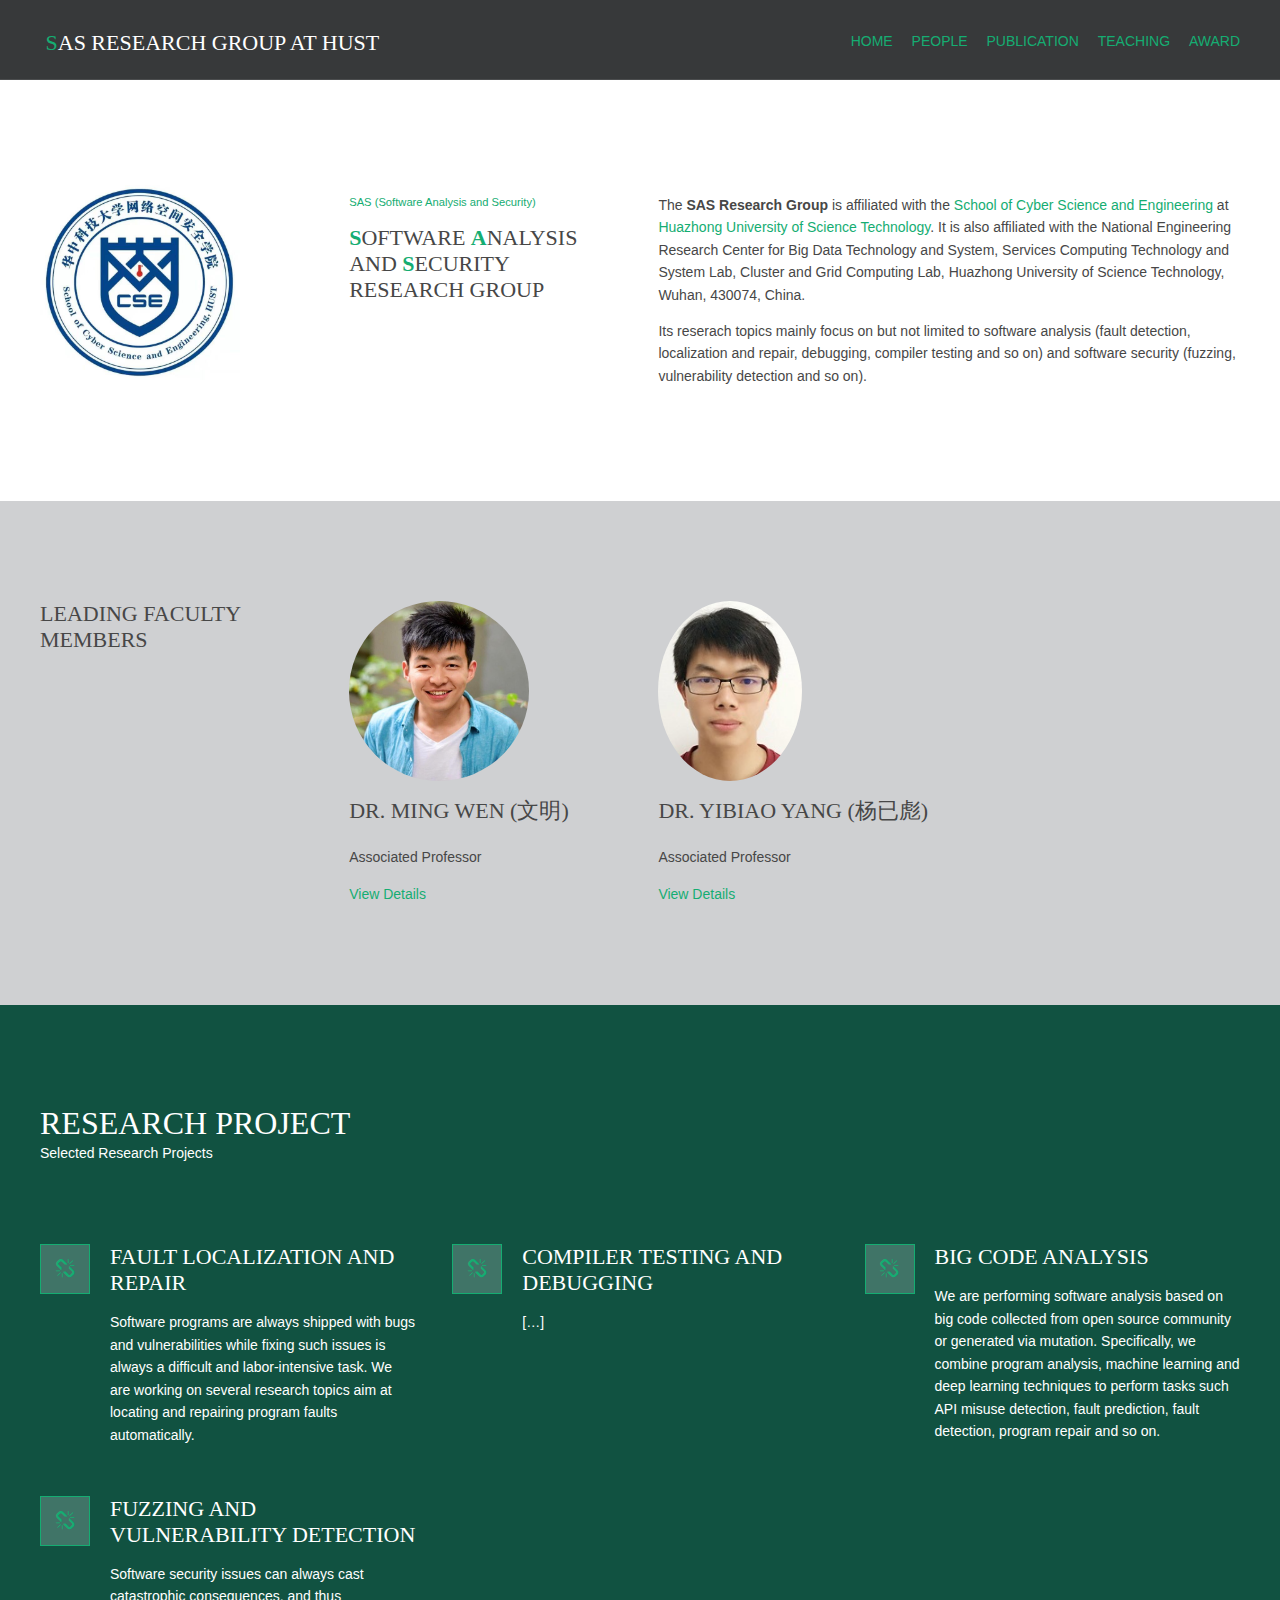
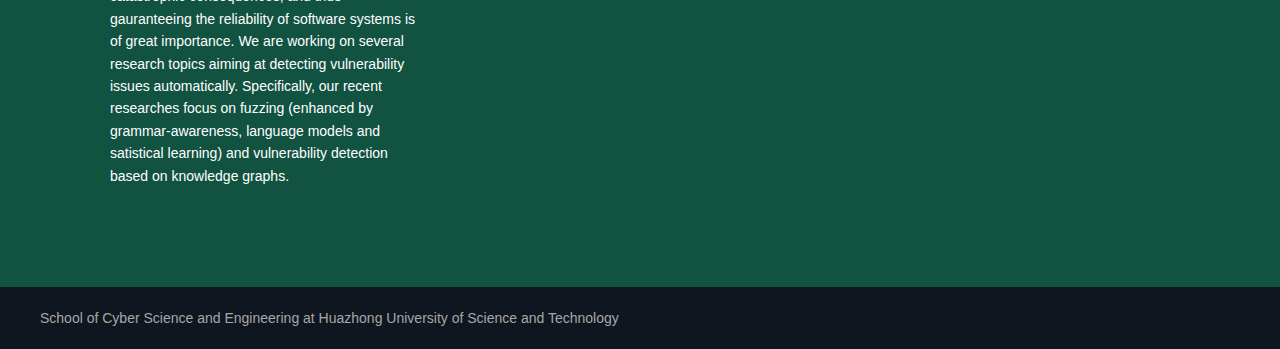
==== index.html @ 1aad18d4 "add research topics" ====
<!DOCTYPE html>
<!--
Template Name: Gogopo
Author: <a href="https://www.os-templates.com/">OS Templates</a>
Author URI: https://www.os-templates.com/
Licence: Free to use under our free template licence terms
Licence URI: https://www.os-templates.com/template-terms
-->
<html lang="">
<!-- To declare your language - read more here: https://www.w3.org/International/questions/qa-html-language-declarations -->
<head>
<title>SAS-HUST</title>
<meta charset="utf-8">
<meta name="viewport" content="width=device-width, initial-scale=1.0, maximum-scale=1.0, user-scalable=no">
<link href="layout/styles/layout.css" rel="stylesheet" type="text/css" media="all">
</head>
<body id="top">
<!-- ################################################################################################ -->
<!-- ################################################################################################ -->
<!-- ################################################################################################ -->
<!-- Top Background Image Wrapper -->
<div class="bgded" style="background:#444444;"> 
  <!-- ################################################################################################ -->
  <div class="wrapper row1">
    <header id="header" class="hoc clear"> 
      <!-- ################################################################################################ -->
      <div id="logo" class="fl_left">
        <h1>&nbsp;SAS Research Group at HUST</h1>
      </div>
      <nav id="mainav" class="fl_right">
        <ul class="clear">
          <li class="active"><a href="index.html">Home</a></li>
          <li class="active"><a href="pages/people.html">People</a></li>
          <li class="active"><a href="pages/publication.html">Publication</a></li>
          <li class="active"><a href="pages/teaching.html">Teaching</a></li>
          <li class="active"><a href="pages/award.html">Award</a></li>
        </ul>
      </nav>
      <!-- ################################################################################################ -->
    </header>
  </div>
  <!-- ################################################################################################ -->
  <!-- ################################################################################################ -->
  <!-- ################################################################################################ -->  
  <!-- ################################################################################################ -->
</div>
<!-- End Top Background Image Wrapper -->
<!-- ################################################################################################ -->
<!-- ################################################################################################ -->
<!-- ################################################################################################ -->
<div class="wrapper row3">
  <main class="hoc container clear"> 
    <!-- main body -->
    <!-- ################################################################################################ -->
    <article class="group">
      <div class="one_quarter first">
        <figure>
          <a href="http://cse.hust.edu.cn"> <img style="height:200px" src="./images/other/hust_cse.jpg"></a>
        </figure>
      </div>
      <div class="one_quarter second">
        <p class="font-xs" style="color: #15AD72;">SAS (Software Analysis and Security)</p>
        <h6 class="heading"><strong style="color: #15AD72;">S</strong>oftware <strong style="color: #15AD72;">A</strong>nalysis and <strong style="color: #15AD72;">S</strong>ecurity Research Group</h6>

      </div>
      
      <div class="two_quarter">
        <p>The <strong>SAS Research Group</strong> is affiliated with the <span style="color:#15AD72">School of Cyber Science and Engineering</span> at <span style="color: #15AD72;">Huazhong University of Science Technology</span>. It is also affiliated with the National Engineering Research Center for Big Data Technology and System, Services Computing Technology and System Lab, Cluster and Grid Computing Lab, Huazhong University of Science Technology, Wuhan, 430074, China. </p>

        <p> Its reserach topics mainly focus on but not limited to software analysis (fault detection, localization and repair, debugging, compiler testing and so on) and software security (fuzzing, vulnerability detection and so on).</p>
      </div>
    </article>
    <!-- ################################################################################################ -->
    <!-- / main body -->
    <div class="clear"></div>
  </main>
</div>

<div class="wrapper bgded overlay light">
  <section class="hoc container clear"> 
    <!-- ################################################################################################ -->
    <ul class="nospace group">
      <li class="one_quarter first">
        <h3 class="heading">Leading Faculty Members</h3>
      </li>
      
      <li class="one_quarter">
        <figure><a href="#"><img class="circle" style="height: 180px; margin-bottom: 15px;" src="images/people/ming.jpg" alt=""></a>
          <figcaption>
            <h6 class="heading" font-x1> Dr. Ming Wen (文明)</h6>
            <p >Associated Professor</p>
            <footer><a href="https://justinwm.github.io" target="blank">View Details</a></footer>
          </figcaption>
        </figure>
      </li>

      <li class="one_quarter">
        <figure><a href="#"><img class="circle" style="height: 180px; margin-bottom: 15px;" src="images/people/yang.jpg" alt=""></a>
          <figcaption>
            <h6 class="heading" font-x1> Dr. Yibiao Yang (杨已彪)</h6>
            <p >Associated Professor</p>
            <footer><a href="https://yangyibiao.github.io" target="blank">View Details</a></footer>
          </figcaption>
        </figure>
      </li>

    </ul>
    <!-- ################################################################################################ -->
  </section>
</div>


<!-- ################################################################################################ -->
<!-- ################################################################################################ -->
<!-- ################################################################################################ -->
<div class="wrapper bgded overlay coloured">
  <section class="hoc container clear"> 
    <!-- ################################################################################################ -->
    <div class="sectiontitle" style="float: left;">
      <h1 style="font-size:xx-large;">Research Project</h1>
      <p style="float: left;">Selected Research Projects</p>
    </div>
    <ul class="nospace group elements">
      <li class="one_third first">
        <article><a href="#"><i class="fa fa-chain-broken"></i></a>
          <h3>Fault Localization and Repair</h3>
          <p> Software programs are always shipped with bugs and vulnerabilities while fixing such issues is always a difficult and labor-intensive task.
            We are working on several research topics aim at locating and repairing program faults automatically.
          </p>
          <!--<footer><a href="#">View Details &raquo;</a></footer>-->
        </article>
      </li>
      
      <li class="one_third second">
        <article><a href="#"><i class="fa fa-chain-broken"></i></a>
          <h3>Compiler Testing and Debugging</h3>
          <p> [&hellip;]</p>
          <!--<footer><a href="#">View Details &raquo;</a></footer>-->
        </article>
      </li>

      <li class="one_third third">
        <article><a href="#"><i class="fa fa-chain-broken"></i></a>
          <h3>Big Code Analysis</h3>
          <p> We are performing software analysis based on big code collected from open source community or generated via mutation. Specifically, we combine program analysis, machine learning and deep learning techniques to perform tasks such API misuse detection, fault prediction, fault detection, program repair and so on.</p>
          <!--<footer><a href="#">View Details &raquo;</a></footer>-->
        </article>
      </li>

      <li class="one_third first">
        <article><a href="#"><i class="fa fa-chain-broken"></i></a>
          <h3>Fuzzing and Vulnerability Detection</h3>
          <p> Software security issues can always cast catastrophic consequences, and thus gauranteeing the reliability of software systems is of great importance.
            We are working on several research topics aiming at detecting vulnerability issues automatically. Specifically, our recent researches focus on fuzzing (enhanced by grammar-awareness, language models and satistical learning) and vulnerability detection based on knowledge graphs.   </p>
          <!--<footer><a href="#">View Details &raquo;</a></footer>-->
        </article>
      </li>

    </ul>
    <!-- ################################################################################################ -->
  </section>
</div>
<!-- ################################################################################################ -->
<!-- ################################################################################################ -->
<!-- ################################################################################################ -->

<div class="wrapper row5">
  <div id="copyright" class="hoc clear"> 
    <!-- ################################################################################################ -->
    <p class="fl_left">School of Cyber Science and Engineering at Huazhong University of Science and Technology</p>

    <!-- ################################################################################################ -->
  </div>
</div>
<!-- ################################################################################################ -->
<!-- ################################################################################################ -->
<!-- ################################################################################################ -->
<a id="backtotop" href="#top"><i class="fa fa-chevron-up"></i></a>
<!-- JAVASCRIPTS -->
<script src="layout/scripts/jquery.min.js"></script>
<script src="layout/scripts/jquery.backtotop.js"></script>
<script src="layout/scripts/jquery.mobilemenu.js"></script>
</body>
</html>
---- layout/styles/layout.css ----
@charset "utf-8";
/*
Template Name: Gogopo
Author: <a href="https://www.os-templates.com/">OS Templates</a>
Author URI: https://www.os-templates.com/
Licence: Free to use under our free template licence terms
Licence URI: https://www.os-templates.com/template-terms
File: Layout CSS
*/

@import url("font-awesome.min.css");
@import url("framework.css");


/* Rows
--------------------------------------------------------------------------------------------------------------- */
.row1{border-bottom:1px solid;}
.row2, .row2 a{}
.row3, .row3 a{}
.row4, .row4 a{}
.row5, .row5 a{}


/* Header
--------------------------------------------------------------------------------------------------------------- */
#header{}

#header #logo{margin:30px 0 0 0;}
#header #logo h1{margin:0; padding:0; font-size:22px;}


/* Page Intro
--------------------------------------------------------------------------------------------------------------- */
#pageintro{padding:200px 0;}
#pageintro *{word-wrap:break-word;}
#pageintro .transbox{display:block; max-width:50%; padding:30px;}
#pageintro .heading{margin-bottom:20px; font-weight:400;}
#pageintro p{margin:0; padding:0; font-size:1.2rem;}
#pageintro footer{margin-top:30px;}


/* Content Area
--------------------------------------------------------------------------------------------------------------- */
.container{padding:100px 0;}

/* Content */
.container .content{}

.sectiontitle{display:block; max-width:55%; margin:0 auto 80px; text-align:center;}
.sectiontitle *{margin:0;}

.testimonials{}
.testimonials article{}
.testimonials article *{margin:0; padding:0;}
.testimonials article img{margin-bottom:20px; border-radius:50%;}
.testimonials article blockquote{margin-bottom:20px; padding:20px;}
.testimonials article blockquote::before{top:5px; left:5px; font-size:30px; line-height:30px;}
.testimonials article .heading{}
.testimonials article em{display:block; margin-top:-5px; font-size:.8rem; font-style:normal;}

.elements li:nth-child(-n+3){margin-bottom:50px;}/* Adds bottom margin to the first two elements only */
.elements > li:last-child{margin-bottom:0;}/* Used when elements stack in small viewports */
.elements article{display:block; position:relative; min-height:80px; padding:0 0 0 70px;}
.elements article::before, .elements article::after{display:table; content:"";}
.elements article::after{clear:both;}
.elements article *{margin:0 0 15px 0;}
.elements article > :last-child{margin-bottom:0;}
.elements article i{display:block; position:absolute; top:0; left:0; width:50px; height:50px; line-height:48px; margin:0; border:1px solid; text-align:center; font-size:20px;}
.elements article .heading{font-size:1.2rem;}

.latest{}
.latest article{}
.latest article figure{display:block; position:relative;}
.latest article figure img{}
.latest article figure figcaption{position:absolute; top:10px; left:10px; width:50px;}
.latest article figure figcaption *{display:block; margin:0; padding:0; text-align:center; text-transform:uppercase; font-style:normal; line-height:1;}
.latest article figure figcaption time{width:100%;}
.latest article figure figcaption time strong{padding:12px 0; font-size:18px;}
.latest article figure figcaption time em{padding:8px 0;}
.latest article .txtwrap{padding:25px 20px;}
.latest article .txtwrap .heading{margin:0; font-size:1.2rem;}
.latest article .txtwrap .meta{}
.latest article .txtwrap .meta li{display:inline-block; font-size:.8rem;}
.latest article .txtwrap .meta li::after{margin-left:5px; content:"|";}
.latest article .txtwrap .meta li:last-child::after{margin:0; content:"";}
.latest article .txtwrap p{}
.latest article .txtwrap footer{}

/* Comments */
#comments ul{margin:0 0 40px 0; padding:0; list-style:none;}
#comments li{margin:0 0 10px 0; padding:15px;}
#comments .avatar{float:right; margin:0 0 10px 10px; padding:3px; border:1px solid;}
#comments address{font-weight:bold;}
#comments time{font-size:smaller;}
#comments .comcont{display:block; margin:0; padding:0;}
#comments .comcont p{margin:10px 5px 10px 0; padding:0;}

#comments form{display:block; width:100%;}
#comments input, #comments textarea{width:100%; padding:10px; border:1px solid;}
#comments textarea{overflow:auto;}
#comments div{margin-bottom:15px;}
#comments input[type="submit"], #comments input[type="reset"]{display:inline-block; width:auto; min-width:150px; margin:0; padding:8px 5px; cursor:pointer;}

/* Sidebar */
.container .sidebar{}

.sidebar .sdb_holder{margin-bottom:50px;}
.sidebar .sdb_holder:last-child{margin-bottom:0;}


/* Footer
--------------------------------------------------------------------------------------------------------------- */
#footer{padding:80px 0;}

#footer .heading{margin-bottom:50px; font-size:1.2rem;}

#footer .linklist li{display:block; margin-bottom:15px; padding:0 0 15px 0; border-bottom:1px solid;}
#footer .linklist li:last-child{margin:0; padding:0; border:none;}
#footer .linklist li::before, #footer .linklist li::after{display:table; content:"";}
#footer .linklist li, #footer .linklist li::after{clear:both;}

#footer .contact{}
#footer .contact.linklist li, #footer .contact.linklist li:last-child{position:relative; padding-left:40px;}
#footer .contact li *{margin:0; padding:0; line-height:1.6;}
#footer .contact li i{display:block; position:absolute; top:0; left:0; width:30px; font-size:16px; text-align:center;}

#footer input, #footer button{border:1px solid;}
#footer input{display:block; width:100%; padding:8px;}
#footer button{padding:8px 18px 10px; text-transform:uppercase; font-weight:700; cursor:pointer;}


/* Copyright
--------------------------------------------------------------------------------------------------------------- */
#copyright{padding:20px 0;}
#copyright *{margin:0; padding:0;}


/* Transition Fade
This gives a smooth transition to "ALL" elements used in the layout - other than the navigation form used in mobile devices
If you don't want it to fade all elements, you have to list the ones you want to be faded individually
Delete it completely to stop fading
--------------------------------------------------------------------------------------------------------------- */
*, *::before, *::after{transition:all .28s ease-in-out;}
#mainav form *{transition:none !important;}


/* ------------------------------------------------------------------------------------------------------------ */
/* ------------------------------------------------------------------------------------------------------------ */
/* ------------------------------------------------------------------------------------------------------------ */
/* ------------------------------------------------------------------------------------------------------------ */
/* ------------------------------------------------------------------------------------------------------------ */


/* Navigation
--------------------------------------------------------------------------------------------------------------- */
nav ul, nav ol{margin:0; padding:0; list-style:none;}

#mainav, #breadcrumb, .sidebar nav{line-height:normal;}
#mainav .drop::after, #mainav li li .drop::after, #breadcrumb li a::after, .sidebar nav a::after{position:absolute; font-family:"FontAwesome"; font-size:10px; line-height:10px;}

/* Top Navigation */
#mainav{}
#mainav ul.clear{margin-top:3px;}
#mainav ul{text-transform:uppercase;}
#mainav ul ul{z-index:9999; position:absolute; width:180px; text-transform:none;}
#mainav ul ul ul{left:180px; top:0;}
#mainav li{display:inline-block; position:relative; margin:0 15px 0 0; padding:0;}
#mainav li:last-child{margin-right:0;}
#mainav li li{width:100%; margin:0;}
#mainav li a{display:block; padding:30px 0;}
#mainav li li a{border:solid; border-width:0 0 1px 0;}
#mainav .drop{padding-left:15px;}
#mainav li li a, #mainav li li .drop{display:block; margin:0; padding:10px 15px;}
#mainav .drop::after, #mainav li li .drop::after{content:"\f0d7";}
#mainav .drop::after{top:35px; left:5px;}
#mainav li li .drop::after{top:15px; left:5px;}
#mainav ul ul{visibility:hidden; opacity:0;}
#mainav ul li:hover > ul{visibility:visible; opacity:1;}

#mainav form{display:none; margin:0; padding:0;}
#mainav form select, #mainav form select option{display:block; cursor:pointer; outline:none;}
#mainav form select{width:100%; padding:5px; border:1px solid;}
#mainav form select option{margin:5px; padding:0; border:none;}

/* Breadcrumb */
#breadcrumb{padding:120px 0 15px;}
#breadcrumb ul{margin:0; padding:0; list-style:none; text-transform:uppercase;}
#breadcrumb li{display:inline-block; margin:0 6px 0 0; padding:0;}
#breadcrumb li a{display:block; position:relative; margin:0; padding:0 12px 0 0; font-size:12px;}
#breadcrumb li a::after{top:3px; right:0; content:"\f101";}
#breadcrumb li:last-child a{margin:0; padding:0;}
#breadcrumb li:last-child a::after{display:none;}

/* Sidebar Navigation */
.sidebar nav{display:block; width:100%;}
.sidebar nav li{margin:0 0 3px 0; padding:0;}
.sidebar nav a{display:block; position:relative; margin:0; padding:5px 10px 5px 15px; text-decoration:none; border:solid; border-width:0 0 1px 0;}
.sidebar nav a::after{top:9px; left:5px; content:"\f101";}
.sidebar nav ul ul a{padding-left:35px;}
.sidebar nav ul ul a::after{left:25px;}
.sidebar nav ul ul ul a{padding-left:55px;}
.sidebar nav ul ul ul a::after{left:45px;}

/* Pagination */
.pagination{display:block; width:100%; text-align:center; clear:both;}
.pagination li{display:inline-block; margin:0 2px 0 0;}
.pagination li:last-child{margin-right:0;}
.pagination a, .pagination strong{display:block; padding:8px 11px; border:1px solid; background-clip:padding-box; font-weight:normal;}

/* Back to Top */
#backtotop{z-index:999; display:inline-block; position:fixed; visibility:hidden; bottom:20px; right:20px; width:36px; height:36px; line-height:36px; font-size:16px; text-align:center; opacity:.2;}
#backtotop i{display:block; width:100%; height:100%; line-height:inherit;}
#backtotop.visible{visibility:visible; opacity:.5;}
#backtotop:hover{opacity:1;}


/* Tables
--------------------------------------------------------------------------------------------------------------- */
table, th, td{border:1px solid; border-collapse:collapse; vertical-align:top;}
table, th{table-layout:auto;}
table{width:100%; margin-bottom:15px;}
th, td{padding:5px 8px;}
td{border-width:0 1px;}


/* Gallery
--------------------------------------------------------------------------------------------------------------- */
#gallery{display:block; width:100%; margin-bottom:50px;}
#gallery figure figcaption{display:block; width:100%; clear:both;}
#gallery li{margin-bottom:30px;}


/* Font Awesome Social Icons
--------------------------------------------------------------------------------------------------------------- */
.faico{margin:0; padding:0; list-style:none;}
.faico li{display:inline-block; margin:8px 5px 0 0; padding:0; line-height:normal;}
.faico li:last-child{margin-right:0;}
.faico a{display:inline-block; width:36px; height:36px; line-height:36px; font-size:18px; text-align:center;}

.faico a{color:#FFFFFF; background-color:#0F1620;}
.faico a:hover{}

.faicon-dribble:hover{background-color:#EA4C89;}
.faicon-facebook:hover{background-color:#3B5998;}
.faicon-google-plus:hover{background-color:#DB4A39;}
.faicon-linkedin:hover{background-color:#0E76A8;}
.faicon-twitter:hover{background-color:#00ACEE;}
.faicon-vk:hover{background-color:#4E658E;}


/* ------------------------------------------------------------------------------------------------------------ */
/* ------------------------------------------------------------------------------------------------------------ */
/* ------------------------------------------------------------------------------------------------------------ */
/* ------------------------------------------------------------------------------------------------------------ */
/* ------------------------------------------------------------------------------------------------------------ */


/* Colours
--------------------------------------------------------------------------------------------------------------- */
body{color:#A8A7A6; background-color:#0F1620;}
a{color:#15AD72;}
a:active, a:focus{background:transparent;}/* IE10 + 11 Bugfix - prevents grey background */
hr, .borderedbox{border-color:#F4F4F4;}
label span{color:#FF0000; background-color:inherit;}
input:focus, textarea:focus, *:required:focus{border-color:#15AD72;}

.overlay{color:#FFFFFF; background-color:inherit;}
.overlay::after{color:inherit; background-color:rgba(27,32,38,.55);/* #1B2026 */}
.overlay.light{color:#474747;}
.overlay.light::after{background-color:rgba(255,255,255,.8);}
.overlay.coloured::after{background-color:rgba(21,173,114,.4); /* #15AD72 */}

.btn, .btn.inverse:hover{color:#FFFFFF; background-color:#15AD72; border-color:#15AD72;}
.btn:hover, .btn.inverse{color:inherit; background-color:transparent; border-color:inherit;}


/* Rows */
.row1{color:#FFFFFF; background-color:rgba(27,32,38,.3);/* #1B2026 */ border-color:rgba(255,255,255,.1);}
.row2{color:#474747; background-color:rgba(255,255,255,.8);}
.row3{color:#474747; background-color:#FFFFFF;}
.row4{color:#A8A7A6; background-color:#1B2026;}
.row5, .row5 a{color:#A8A7A6; background-color:#0F1620;}


/* Header */
#header #logo a{color:inherit;}
#header #logo a:hover, #header #logo ::first-letter{color:#15AD72;}


/* Page Intro */
#pageintro .transbox{color:#FFFFFF; background-color:rgba(27,32,38,.55);/* #1B2026 */}


/* Content Area */
.elements article i{border-color:#15AD72; background-color:rgba(255,255,255,.2);}
.elements article:hover i{color:#FFFFFF; background-color:#15AD72;}

.testimonials article blockquote{color:#474747; background-color:#FFFFFF;}
.testimonials article blockquote::before{color:rgba(0,0,0,.1);}

.latest article figure figcaption{color:#FFFFFF;}
.latest article figure figcaption time strong{background-color:#1B2026;}
.latest article figure figcaption time em{background-color:#0F1620;}
.latest article .txtwrap{color:inherit; background-color:#F8F8F8;}


/* Footer */
#footer .heading{color:#FFFFFF;}
#footer hr, #footer .borderedbox, #footer .linklist li{border-color:rgba(255,255,255,.1);}

#footer input, #footer button{border-color:transparent;}
#footer input{color:#FFFFFF; background-color:#0F1620;}
#footer input:focus{border-color:#59A209;}
#footer button{color:#FFFFFF; background-color:#15AD72;}


/* Navigation */
#mainav li a{color:inherit;}
#mainav .active a, #mainav a:hover, #mainav li:hover > a{color:#15AD72; background-color:inherit;}
#mainav li li a, #mainav .active li a{color:#FFFFFF; background-color:rgba(0,0,0,.6); border-color:rgba(0,0,0,.6);}
#mainav li li:hover > a, #mainav .active .active > a{color:#FFFFFF; background-color:#15AD72;}
#mainav form select{color:#FFFFFF; background-color:#0F1620; border-color:rgba(255,255,255,.2);}

#breadcrumb a{color:inherit; background-color:inherit;}
#breadcrumb li:last-child a{color:#15AD72;}

.container .sidebar nav a{color:inherit; border-color:#F4F4F4;}
.container .sidebar nav a:hover{color:#15AD72;}

.pagination a, .pagination strong{border-color:#F4F4F4;}
.pagination .current *{color:#FFFFFF; background-color:#15AD72;}

#backtotop{color:#FFFFFF; background-color:#15AD72;}


/* Tables + Comments */
table, th, td, #comments .avatar, #comments input, #comments textarea{border-color:#F4F4F4;}
#comments input:focus, #comments textarea:focus, #comments *:required:focus{border-color:#15AD72;}
th{color:#FFFFFF; background-color:#373737;}
tr, #comments li, #comments input[type="submit"], #comments input[type="reset"]{color:inherit; background-color:#FBFBFB;}
tr:nth-child(even), #comments li:nth-child(even){color:inherit; background-color:#F7F7F7;}
table a, #comments a{background-color:inherit;}


/* ------------------------------------------------------------------------------------------------------------ */
/* ------------------------------------------------------------------------------------------------------------ */
/* ------------------------------------------------------------------------------------------------------------ */
/* ------------------------------------------------------------------------------------------------------------ */
/* ------------------------------------------------------------------------------------------------------------ */


/* Media Queries
--------------------------------------------------------------------------------------------------------------- */
@-ms-viewport{width:device-width;}


/* Max Wrapper Width - Laptop, Desktop etc.
--------------------------------------------------------------------------------------------------------------- */
@media screen and (min-width:1200px){
	.hoc{max-width:1200px;}
}


/* Mobile Devices
--------------------------------------------------------------------------------------------------------------- */
@media screen and (max-width:900px){
	.hoc{max-width:90%;}

	#header{padding:30px 0;}
	#header #logo{margin:0;}

	#mainav{}
	#mainav ul{display:none;}
	#mainav form{display:block;}

	#breadcrumb{}

	.container{}
	#comments input[type="reset"]{margin-top:10px;}
	.pagination li{display:inline-block; margin:0 5px 5px 0;}

	#footer{}

	#copyright{}
	#copyright p:first-of-type{margin-bottom:10px;}
}


@media screen and (max-width:750px){
	.imgl, .imgr{display:inline-block; float:none; margin:0 0 10px 0;}
	.fl_left, .fl_right{display:block; float:none;}
	.group .group > *:last-child, .clear .clear > *:last-child, .clear .group > *:last-child, .group .clear > *:last-child{margin-bottom:0;}/* Experimental - Needs more testing in different situations, stops double margin when stacking */
	.one_half, .one_third, .two_third, .one_quarter, .two_quarter, .three_quarter{display:block; float:none; width:auto; margin:0 0 50px 0; padding:0;}

	#header{text-align:center;}
	#header #logo{margin-bottom:15px;}

	#pageintro .transbox{max-width:none;}

	.sectiontitle{max-width:none; text-align:left;}

	.latest article{max-width:320px;}

	#footer{padding-bottom:30px;}/* Not needed, just looks better. Compensates for the grid elements bottom margin when stacked */
}


/* Other
--------------------------------------------------------------------------------------------------------------- */
@media screen and (max-width:650px){
	.scrollable{display:block; width:100%; margin:0 0 30px 0; padding:0 0 15px 0; overflow:auto; overflow-x:scroll;}
	.scrollable table{margin:0; padding:0; white-space:nowrap;}

	.inline li{display:block; margin-bottom:10px;}
	.pushright li{margin-right:0;}

	.font-x2{font-size:1.4rem;}
	.font-x3{font-size:1.6rem;}
}
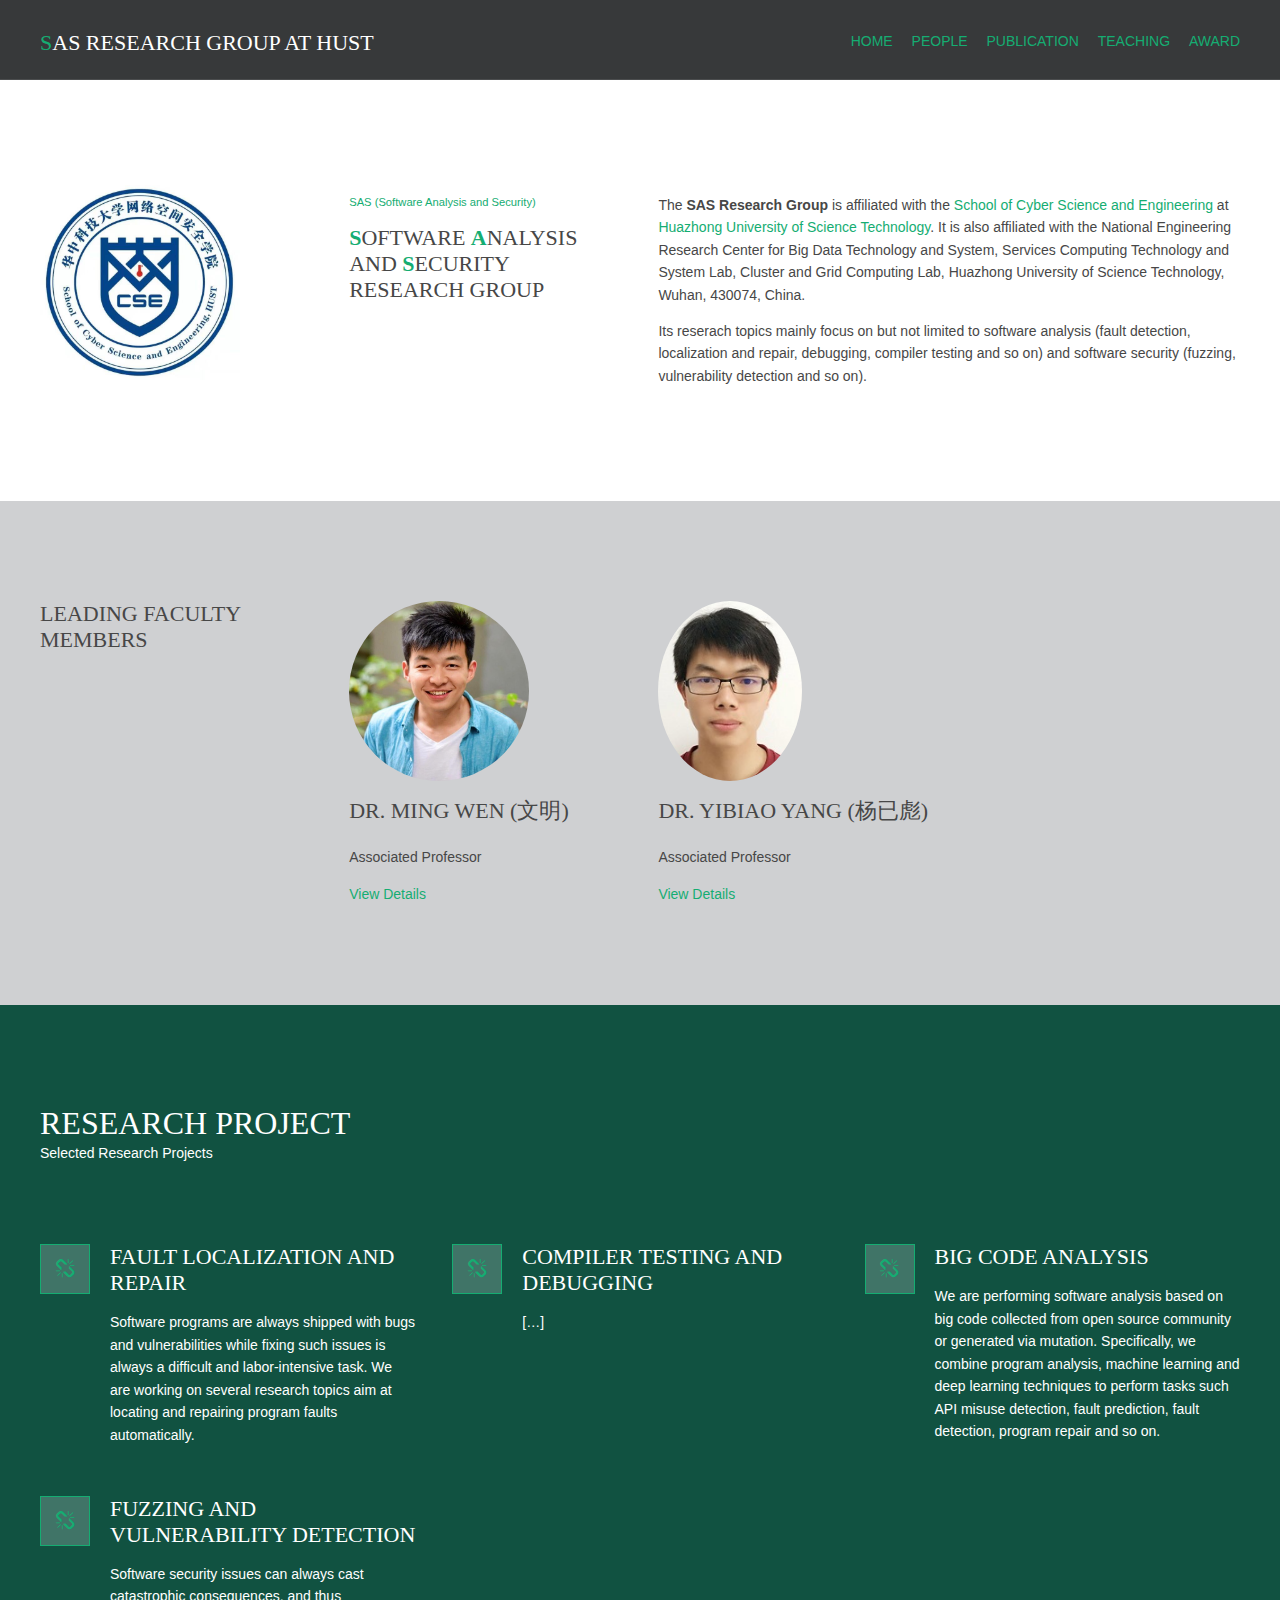
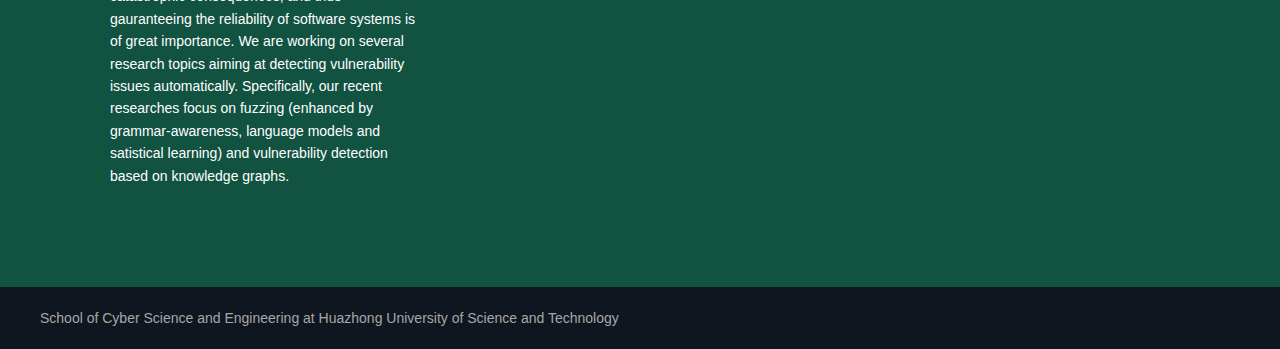
==== commit 352e422f: "fix some minor issues" ====
--- a/index.html
+++ b/index.html
@@ -25,7 +25,7 @@
     <header id="header" class="hoc clear"> 
       <!-- ################################################################################################ -->
       <div id="logo" class="fl_left">
-        <h1>&nbsp;SAS Research Group at HUST</h1>
+        <h1>SAS Research Group at HUST</h1>
       </div>
       <nav id="mainav" class="fl_right">
         <ul class="clear">
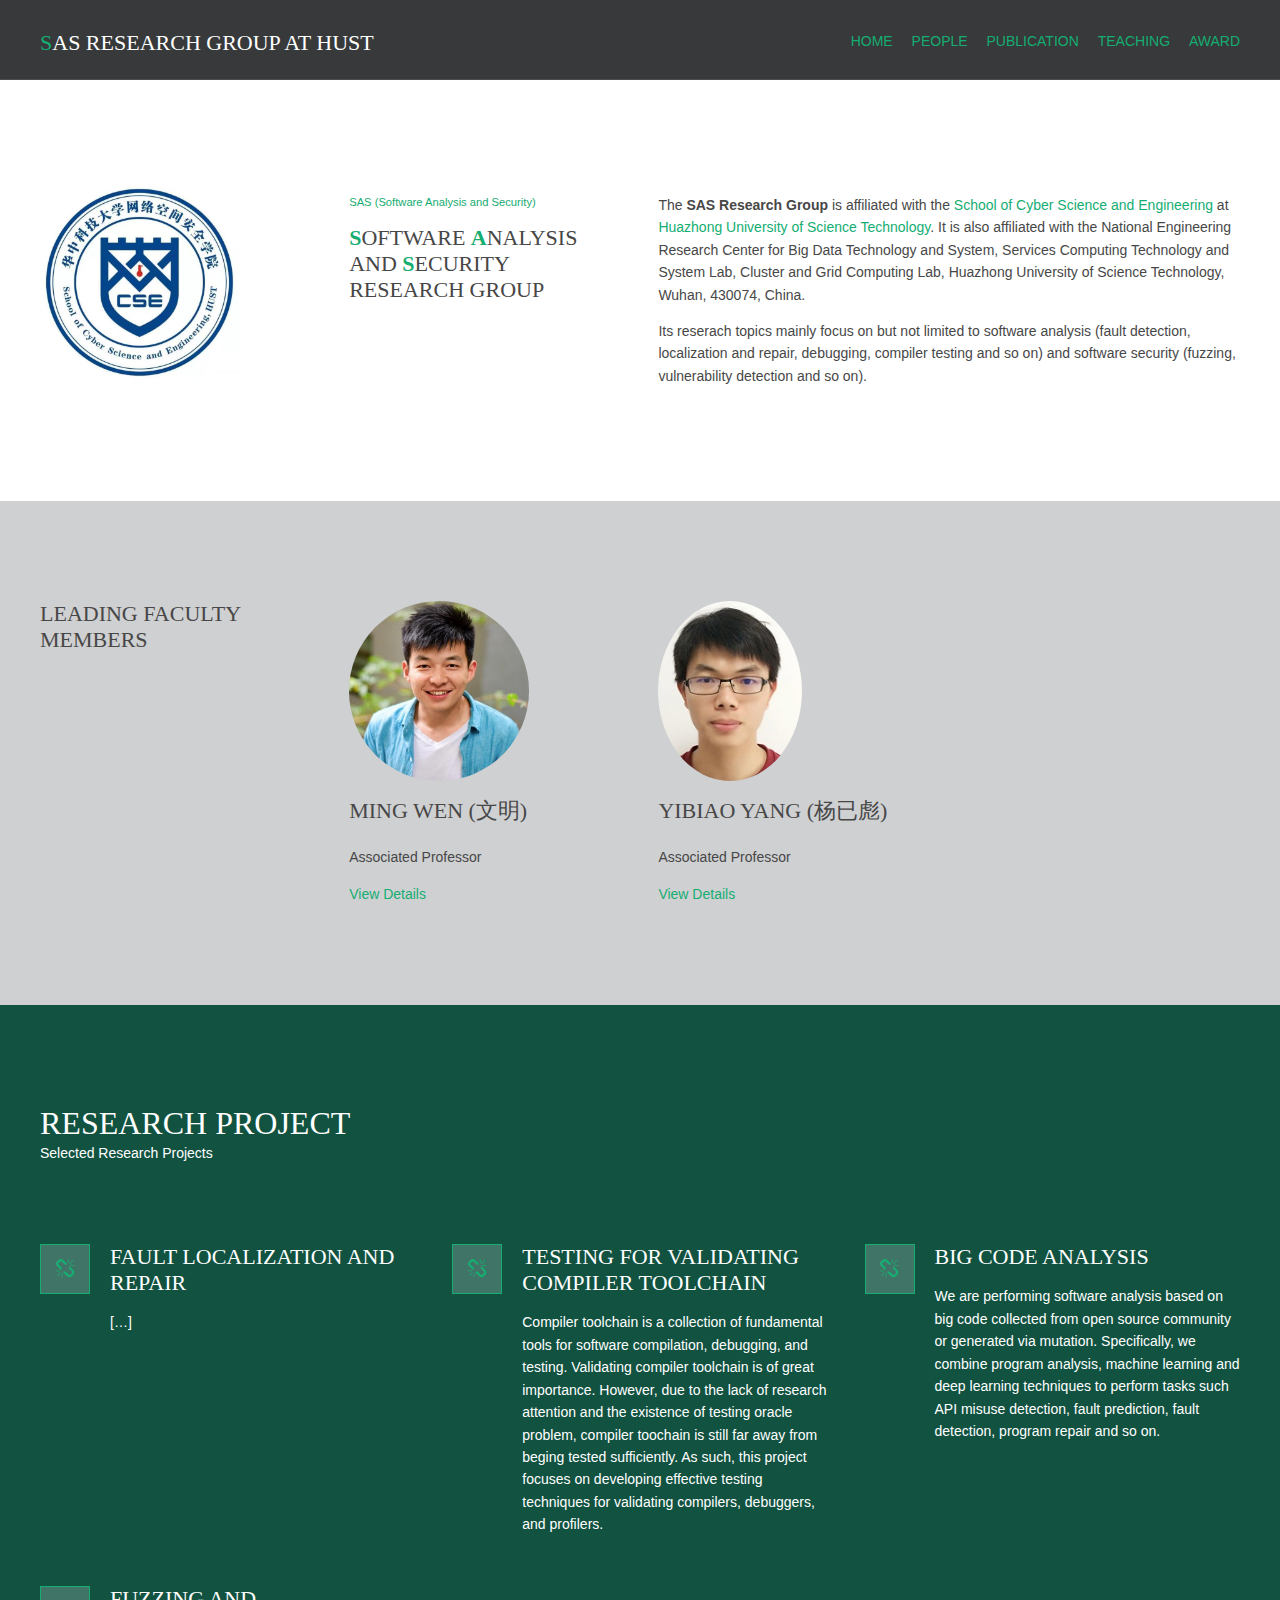
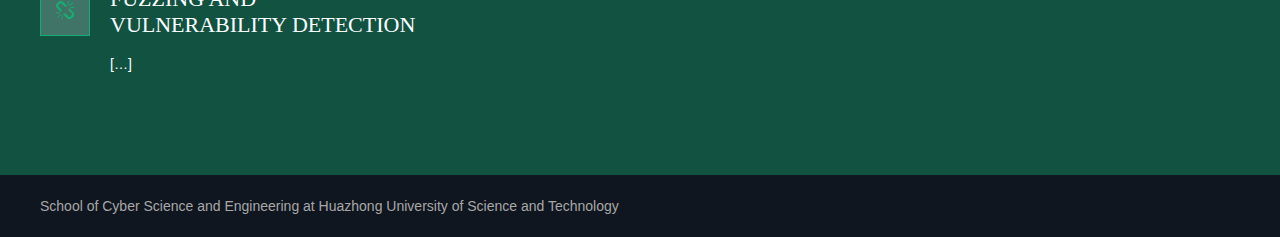
==== commit 87bc5736: "add compiler toolchain project" ====
--- a/index.html
+++ b/index.html
@@ -25,7 +25,7 @@
     <header id="header" class="hoc clear"> 
       <!-- ################################################################################################ -->
       <div id="logo" class="fl_left">
-        <h1>SAS Research Group at HUST</h1>
+        <h1><a href="index.html">SAS Research Group at HUST</a></h1>
       </div>
       <nav id="mainav" class="fl_right">
         <ul class="clear">
@@ -87,7 +87,7 @@
       <li class="one_quarter">
         <figure><a href="#"><img class="circle" style="height: 180px; margin-bottom: 15px;" src="images/people/ming.jpg" alt=""></a>
           <figcaption>
-            <h6 class="heading" font-x1> Dr. Ming Wen (文明)</h6>
+            <h6 class="heading" font-x1> Ming Wen (文明)</h6>
             <p >Associated Professor</p>
             <footer><a href="https://justinwm.github.io" target="blank">View Details</a></footer>
           </figcaption>
@@ -97,7 +97,7 @@
       <li class="one_quarter">
         <figure><a href="#"><img class="circle" style="height: 180px; margin-bottom: 15px;" src="images/people/yang.jpg" alt=""></a>
           <figcaption>
-            <h6 class="heading" font-x1> Dr. Yibiao Yang (杨已彪)</h6>
+            <h6 class="heading" font-x1> Yibiao Yang (杨已彪)</h6>
             <p >Associated Professor</p>
             <footer><a href="https://yangyibiao.github.io" target="blank">View Details</a></footer>
           </figcaption>
@@ -124,17 +124,15 @@
       <li class="one_third first">
         <article><a href="#"><i class="fa fa-chain-broken"></i></a>
           <h3>Fault Localization and Repair</h3>
-          <p> Software programs are always shipped with bugs and vulnerabilities while fixing such issues is always a difficult and labor-intensive task.
-            We are working on several research topics aim at locating and repairing program faults automatically.
-          </p>
+          <p>  [&hellip;]</p>
           <!--<footer><a href="#">View Details &raquo;</a></footer>-->
         </article>
       </li>
       
       <li class="one_third second">
         <article><a href="#"><i class="fa fa-chain-broken"></i></a>
-          <h3>Compiler Testing and Debugging</h3>
-          <p> [&hellip;]</p>
+          <h3>Testing for Validating Compiler Toolchain</h3>
+          <p> Compiler toolchain is a collection of fundamental tools for software compilation, debugging, and testing. Validating compiler toolchain is of great importance. However, due to the lack of research attention and the existence of testing oracle problem, compiler toochain is still far away from beging tested sufficiently. As such, this project focuses on developing effective testing techniques for validating compilers, debuggers, and profilers. </p>
           <!--<footer><a href="#">View Details &raquo;</a></footer>-->
         </article>
       </li>
@@ -150,8 +148,7 @@
       <li class="one_third first">
         <article><a href="#"><i class="fa fa-chain-broken"></i></a>
           <h3>Fuzzing and Vulnerability Detection</h3>
-          <p> Software security issues can always cast catastrophic consequences, and thus gauranteeing the reliability of software systems is of great importance.
-            We are working on several research topics aiming at detecting vulnerability issues automatically. Specifically, our recent researches focus on fuzzing (enhanced by grammar-awareness, language models and satistical learning) and vulnerability detection based on knowledge graphs.   </p>
+          <p> [&hellip;]</p>
           <!--<footer><a href="#">View Details &raquo;</a></footer>-->
         </article>
       </li>
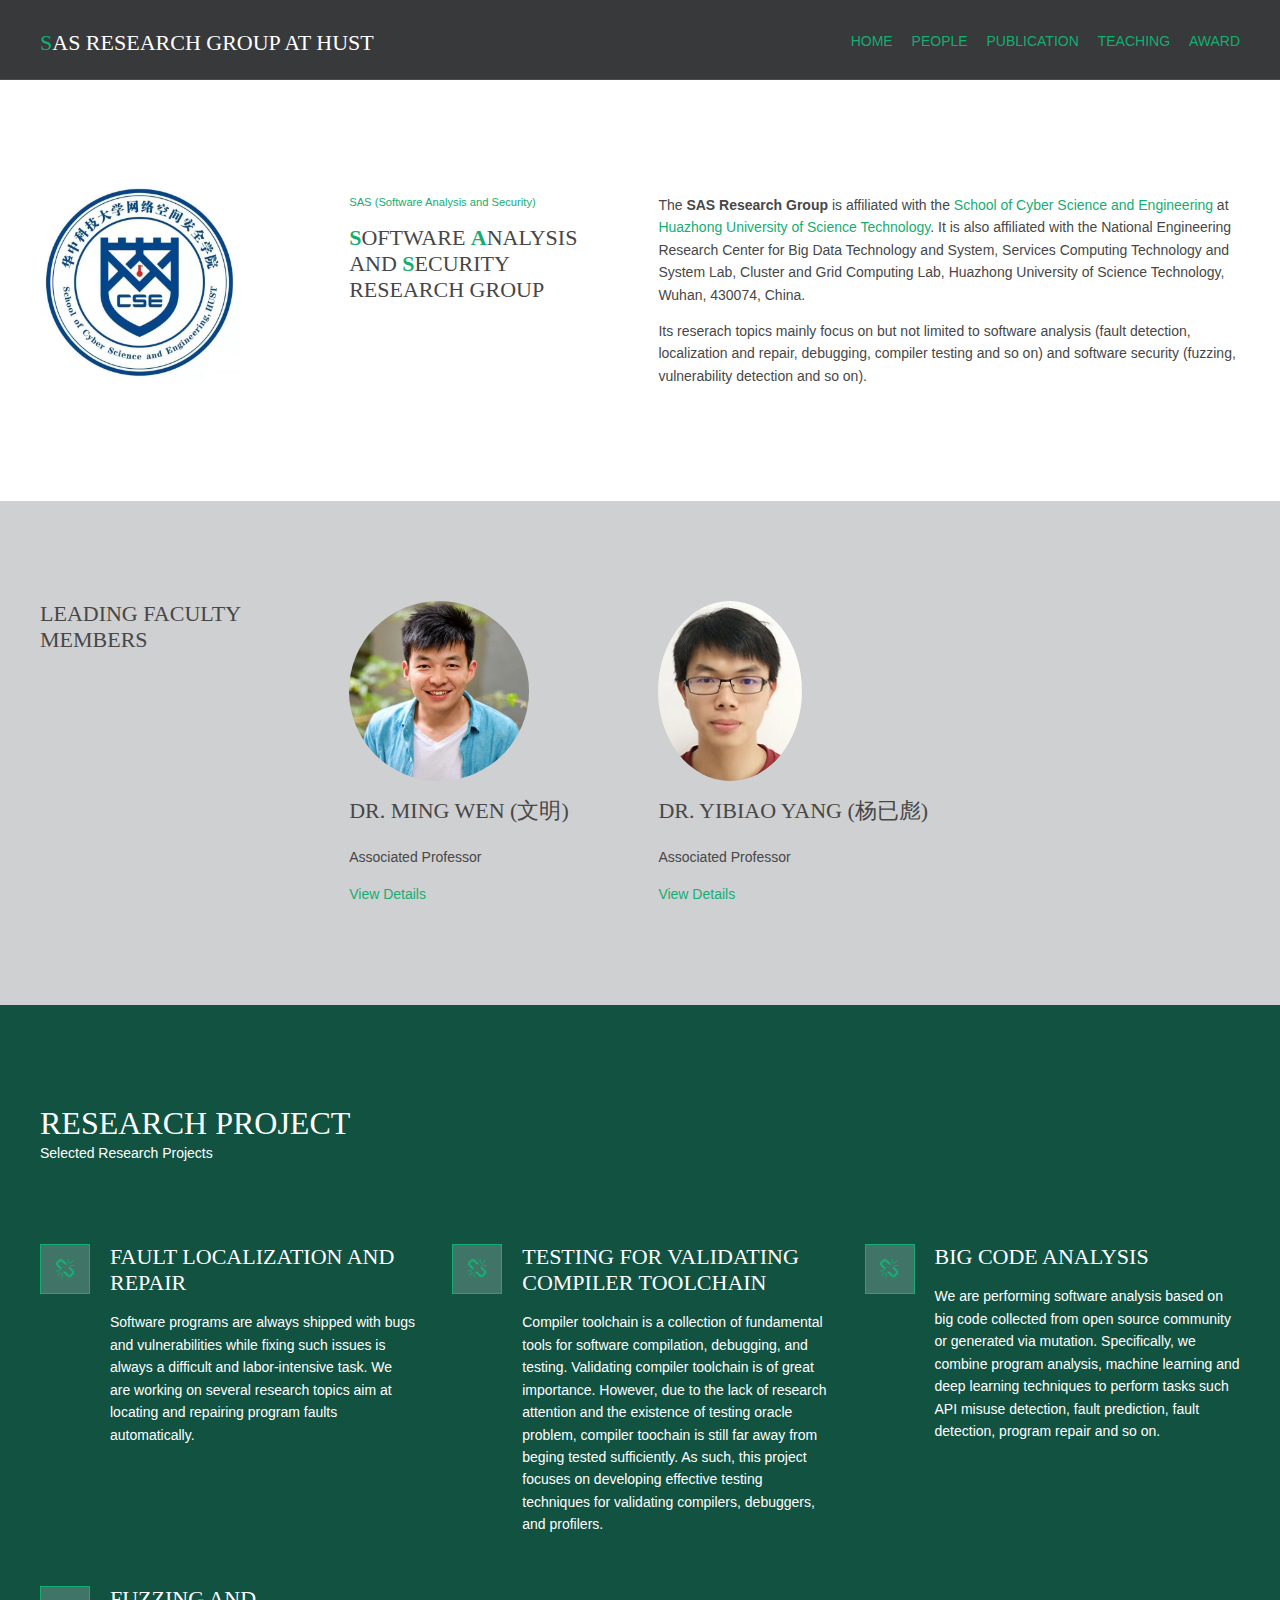
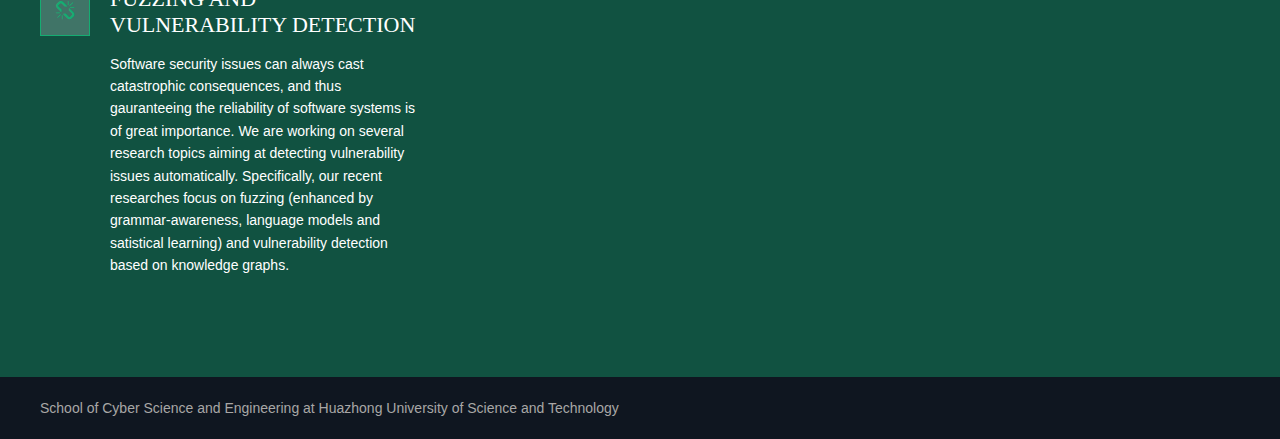
==== commit a4fb65a3: "Merge branch 'master' of https://github.com/sas-hust/sas-hust.github.io" ====
--- a/index.html
+++ b/index.html
@@ -25,7 +25,7 @@
     <header id="header" class="hoc clear"> 
       <!-- ################################################################################################ -->
       <div id="logo" class="fl_left">
-        <h1><a href="index.html">SAS Research Group at HUST</a></h1>
+        <h1>SAS Research Group at HUST</h1>
       </div>
       <nav id="mainav" class="fl_right">
         <ul class="clear">
@@ -87,7 +87,7 @@
       <li class="one_quarter">
         <figure><a href="#"><img class="circle" style="height: 180px; margin-bottom: 15px;" src="images/people/ming.jpg" alt=""></a>
           <figcaption>
-            <h6 class="heading" font-x1> Ming Wen (文明)</h6>
+            <h6 class="heading" font-x1> Dr. Ming Wen (文明)</h6>
             <p >Associated Professor</p>
             <footer><a href="https://justinwm.github.io" target="blank">View Details</a></footer>
           </figcaption>
@@ -97,7 +97,7 @@
       <li class="one_quarter">
         <figure><a href="#"><img class="circle" style="height: 180px; margin-bottom: 15px;" src="images/people/yang.jpg" alt=""></a>
           <figcaption>
-            <h6 class="heading" font-x1> Yibiao Yang (杨已彪)</h6>
+            <h6 class="heading" font-x1> Dr. Yibiao Yang (杨已彪)</h6>
             <p >Associated Professor</p>
             <footer><a href="https://yangyibiao.github.io" target="blank">View Details</a></footer>
           </figcaption>
@@ -124,7 +124,9 @@
       <li class="one_third first">
         <article><a href="#"><i class="fa fa-chain-broken"></i></a>
           <h3>Fault Localization and Repair</h3>
-          <p>  [&hellip;]</p>
+          <p> Software programs are always shipped with bugs and vulnerabilities while fixing such issues is always a difficult and labor-intensive task.
+            We are working on several research topics aim at locating and repairing program faults automatically.
+          </p>
           <!--<footer><a href="#">View Details &raquo;</a></footer>-->
         </article>
       </li>
@@ -148,7 +150,8 @@
       <li class="one_third first">
         <article><a href="#"><i class="fa fa-chain-broken"></i></a>
           <h3>Fuzzing and Vulnerability Detection</h3>
-          <p> [&hellip;]</p>
+          <p> Software security issues can always cast catastrophic consequences, and thus gauranteeing the reliability of software systems is of great importance.
+            We are working on several research topics aiming at detecting vulnerability issues automatically. Specifically, our recent researches focus on fuzzing (enhanced by grammar-awareness, language models and satistical learning) and vulnerability detection based on knowledge graphs.   </p>
           <!--<footer><a href="#">View Details &raquo;</a></footer>-->
         </article>
       </li>
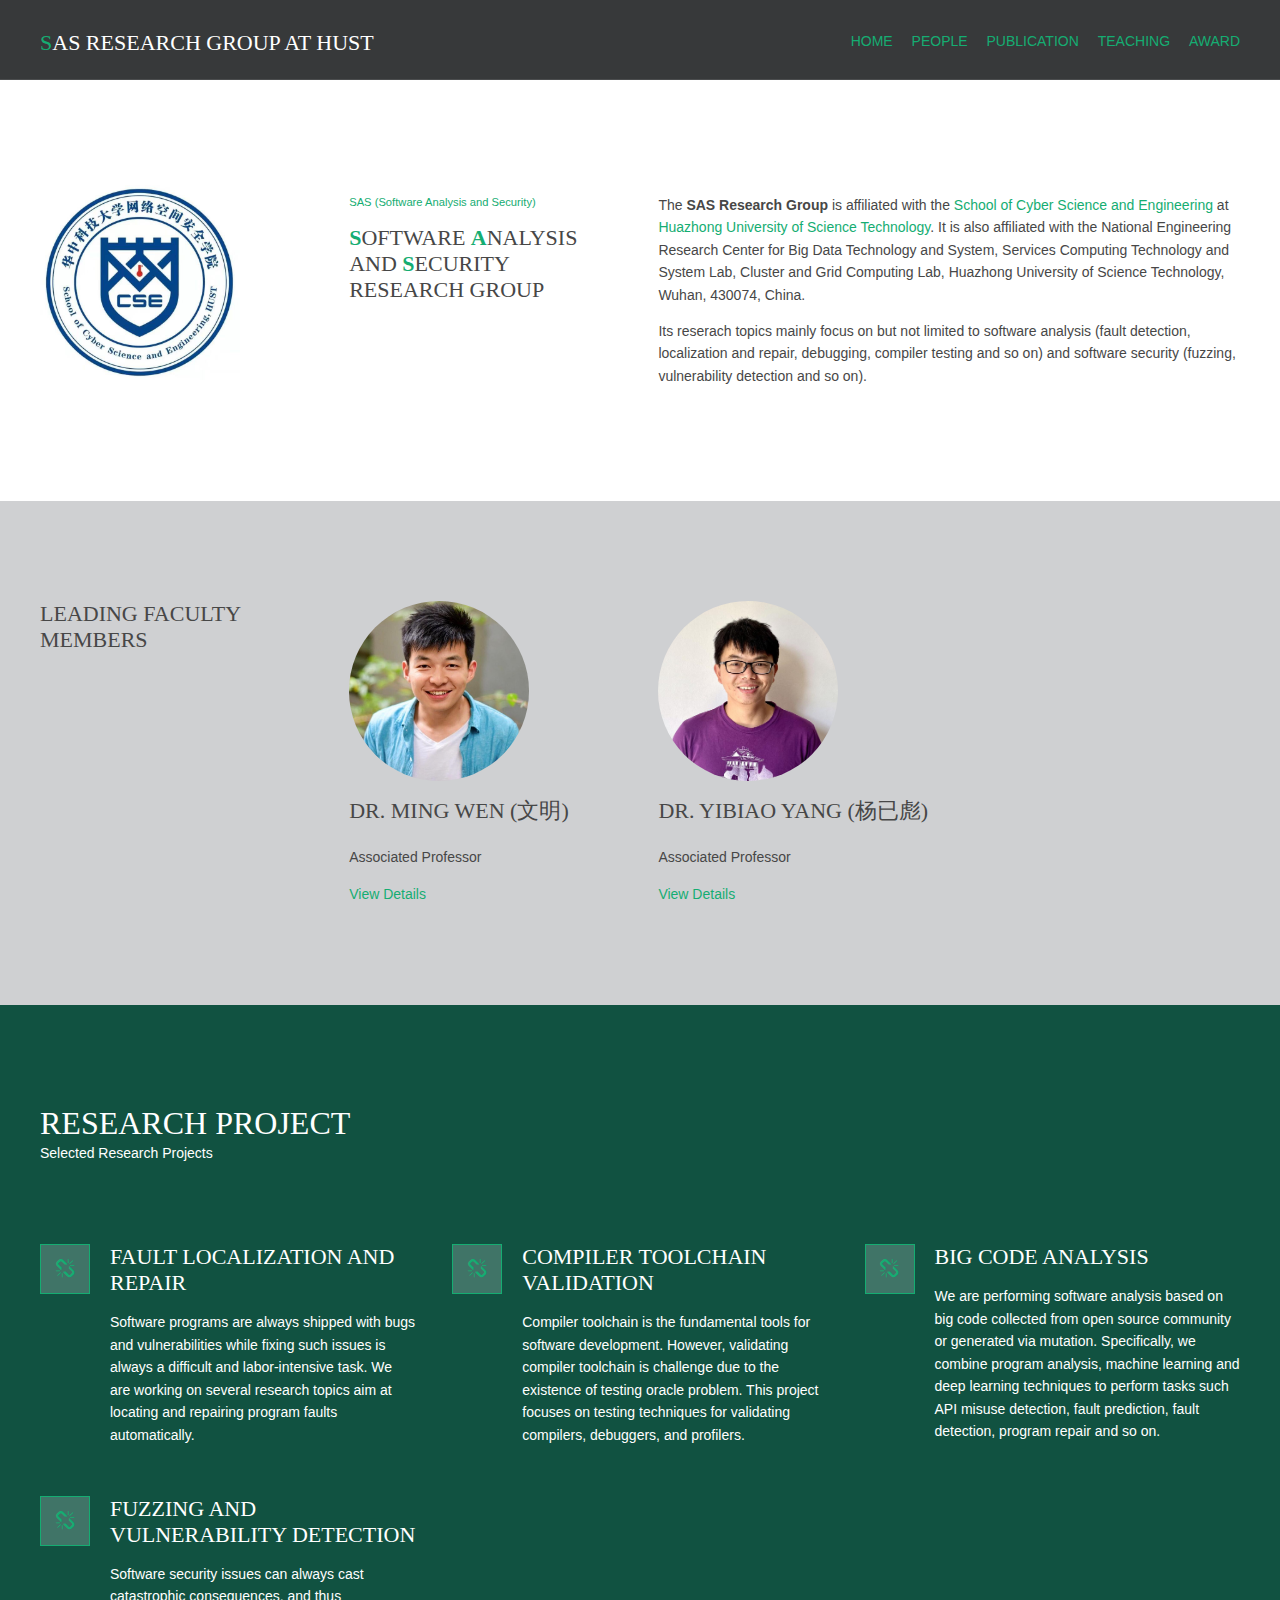
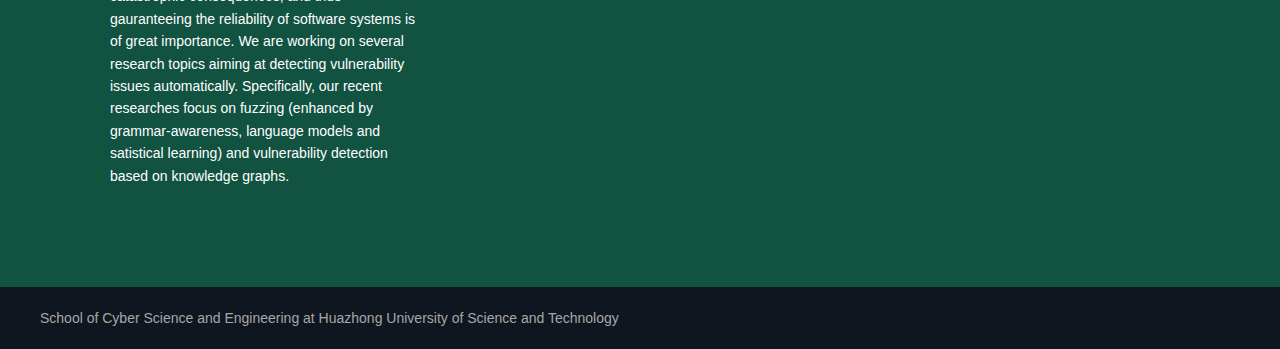
==== commit 973bc77c: "update" ====
--- a/index.html
+++ b/index.html
@@ -133,8 +133,8 @@
       
       <li class="one_third second">
         <article><a href="#"><i class="fa fa-chain-broken"></i></a>
-          <h3>Testing for Validating Compiler Toolchain</h3>
-          <p> Compiler toolchain is a collection of fundamental tools for software compilation, debugging, and testing. Validating compiler toolchain is of great importance. However, due to the lack of research attention and the existence of testing oracle problem, compiler toochain is still far away from beging tested sufficiently. As such, this project focuses on developing effective testing techniques for validating compilers, debuggers, and profilers. </p>
+          <h3>Compiler Toolchain Validation</h3>
+          <p> Compiler toolchain is the fundamental tools for software development. However, validating compiler toolchain is challenge due to the existence of testing oracle problem. This project focuses on testing techniques for validating compilers, debuggers, and profilers. </p>
           <!--<footer><a href="#">View Details &raquo;</a></footer>-->
         </article>
       </li>
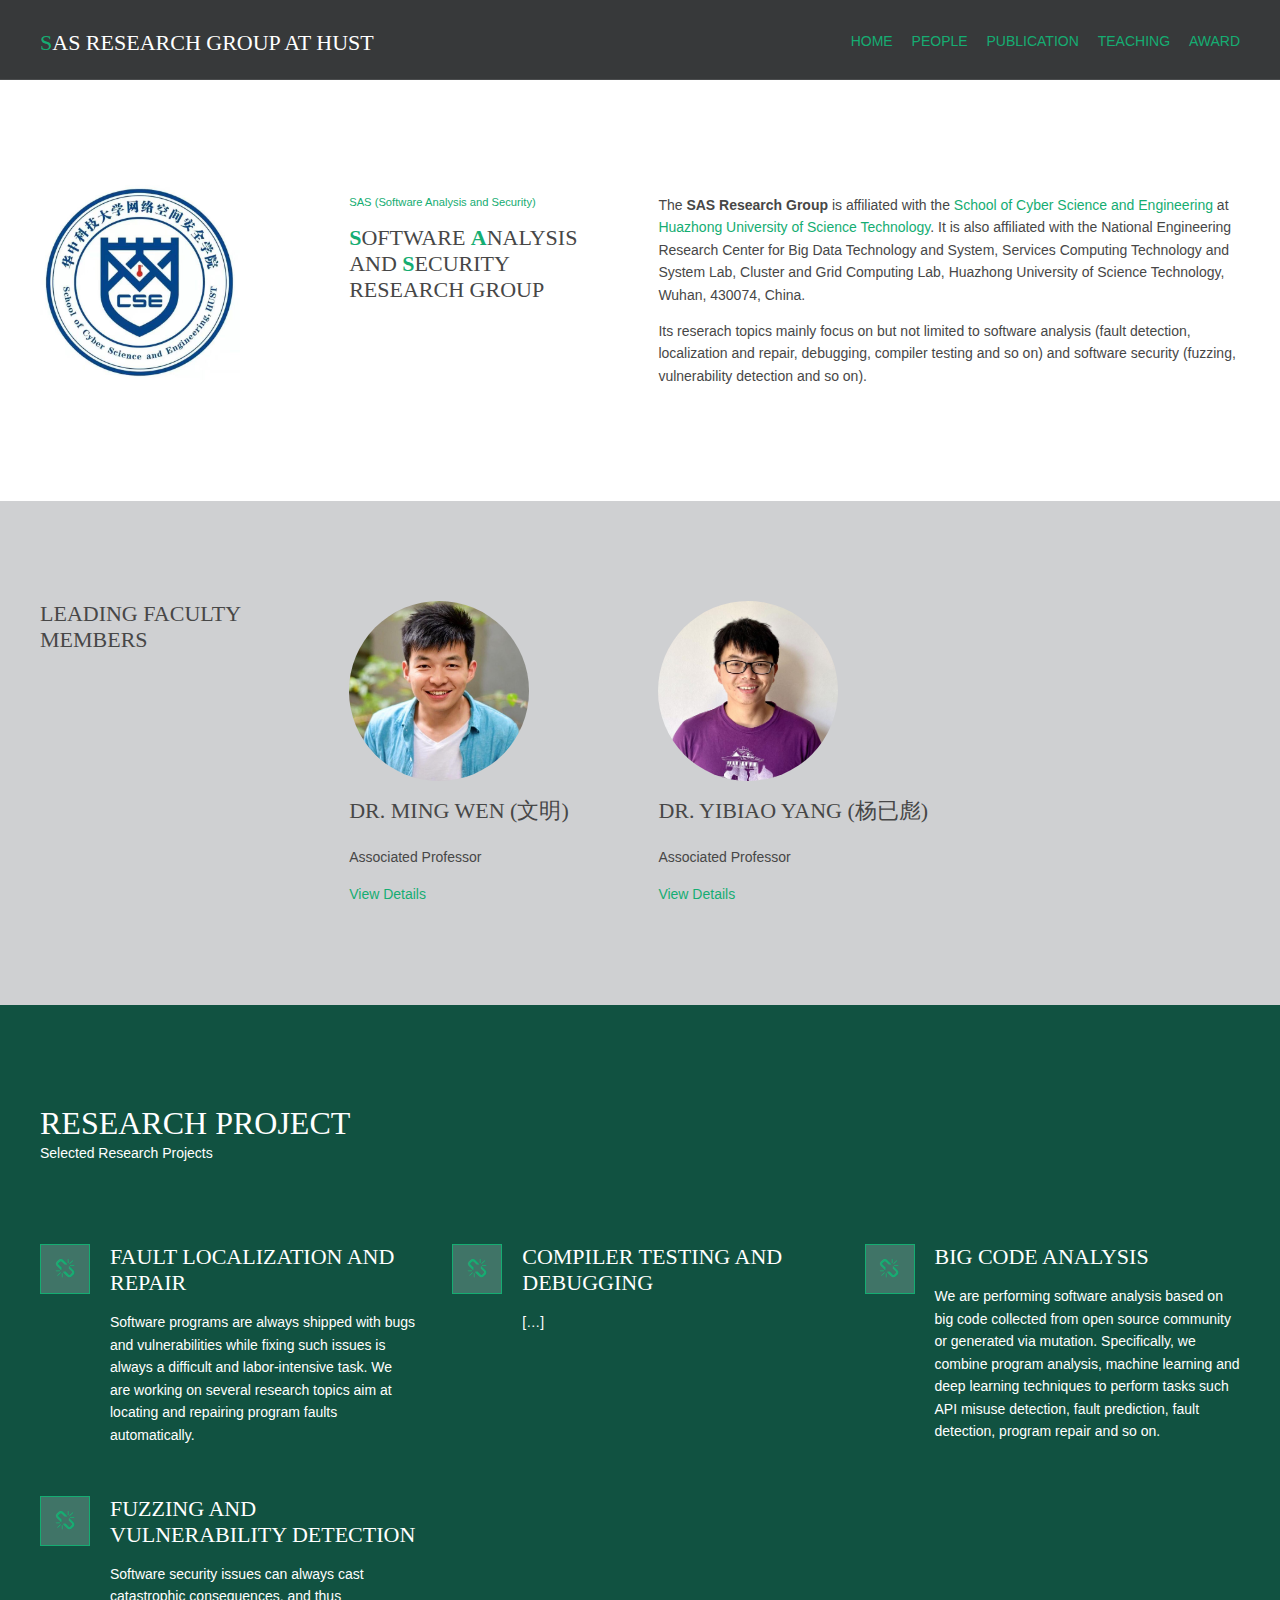
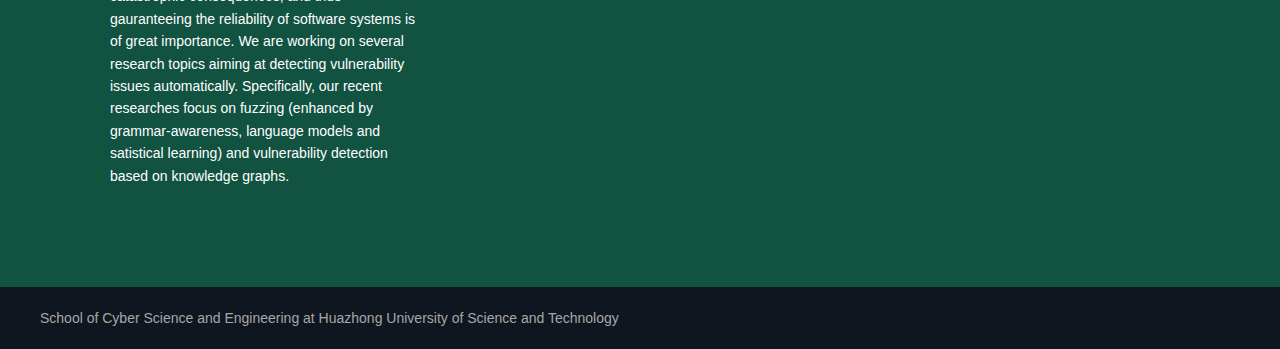
==== commit 0ce95e3e: "add yixin photo" ====
--- a/index.html
+++ b/index.html
@@ -95,7 +95,7 @@
       </li>
 
       <li class="one_quarter">
-        <figure><a href="#"><img class="circle" style="height: 180px; margin-bottom: 15px;" src="images/people/yang.jpg" alt=""></a>
+        <figure><a href="#"><img class="circle" style="height: 180px; margin-bottom: 15px;" src="images/people/yang2.jpg" alt=""></a>
           <figcaption>
             <h6 class="heading" font-x1> Dr. Yibiao Yang (杨已彪)</h6>
             <p >Associated Professor</p>
@@ -133,8 +133,8 @@
       
       <li class="one_third second">
         <article><a href="#"><i class="fa fa-chain-broken"></i></a>
-          <h3>Compiler Toolchain Validation</h3>
-          <p> Compiler toolchain is the fundamental tools for software development. However, validating compiler toolchain is challenge due to the existence of testing oracle problem. This project focuses on testing techniques for validating compilers, debuggers, and profilers. </p>
+          <h3>Compiler Testing and Debugging</h3>
+          <p> [&hellip;]</p>
           <!--<footer><a href="#">View Details &raquo;</a></footer>-->
         </article>
       </li>
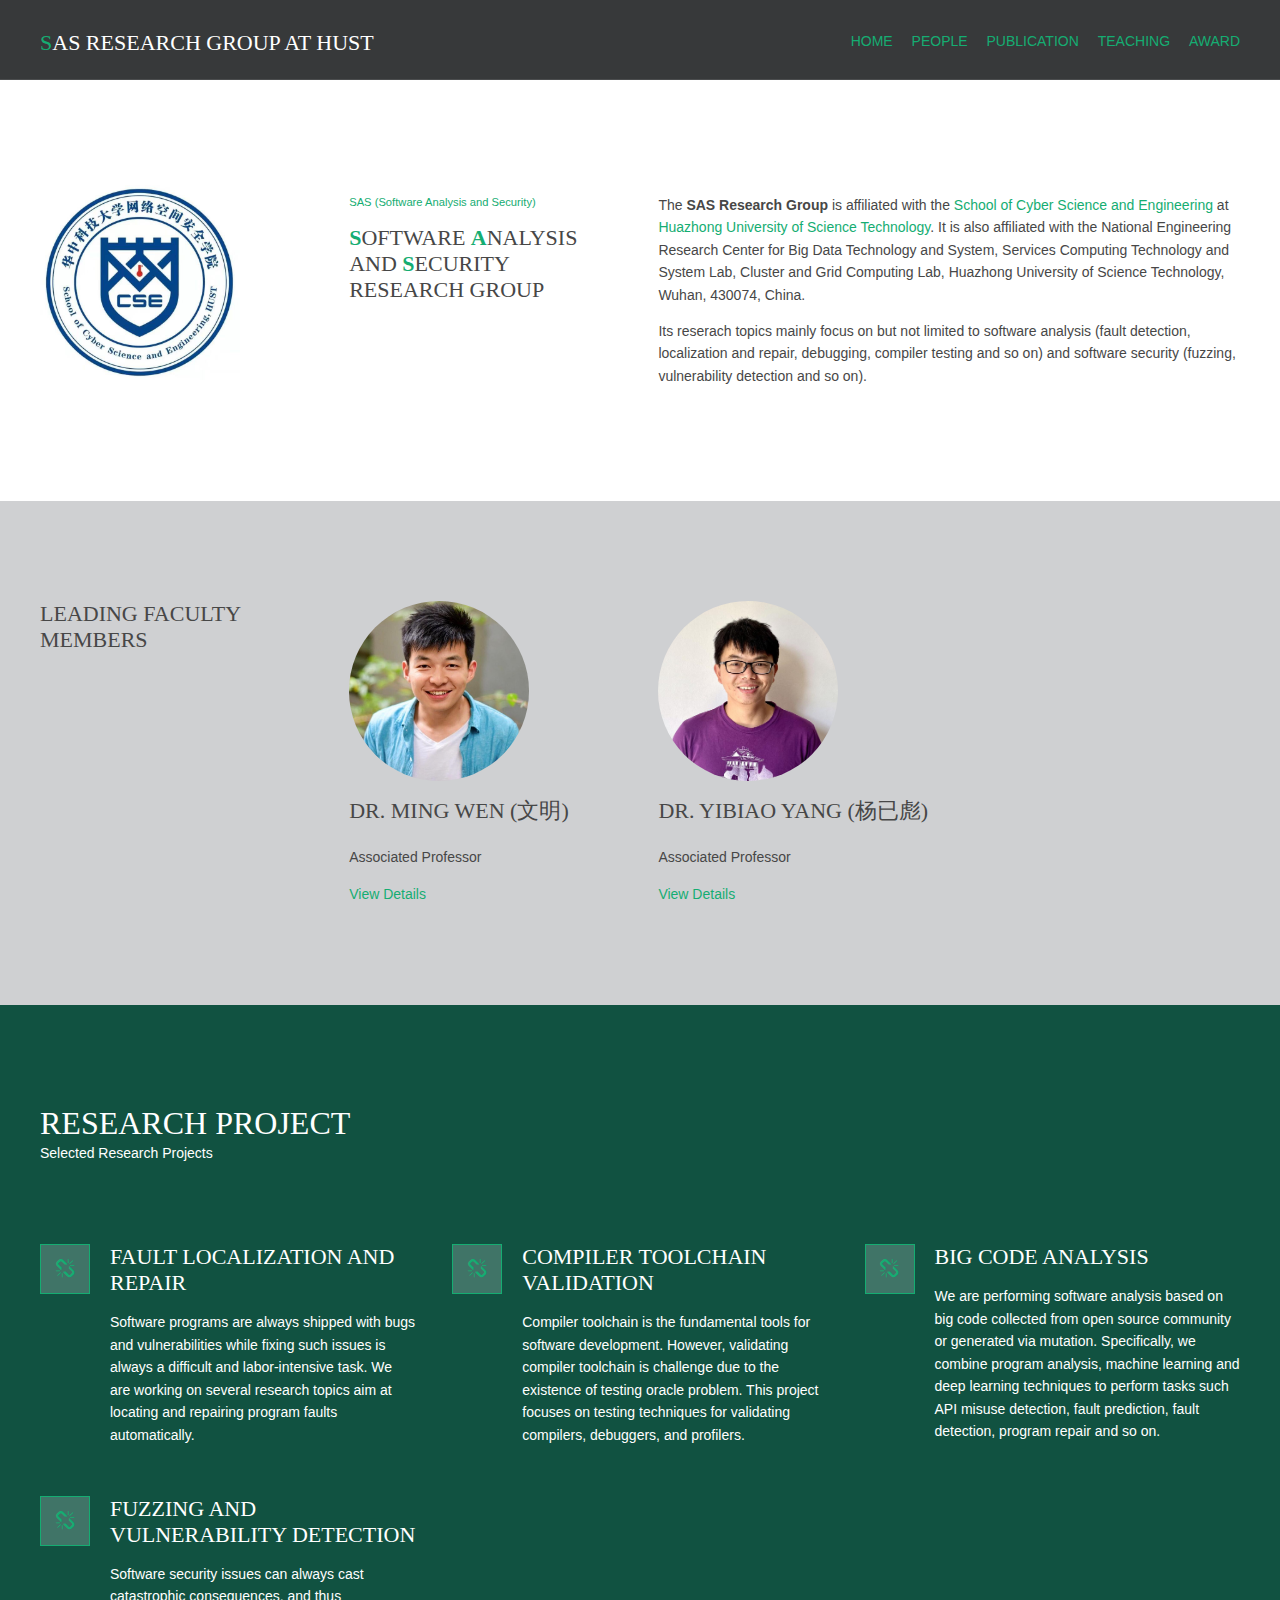
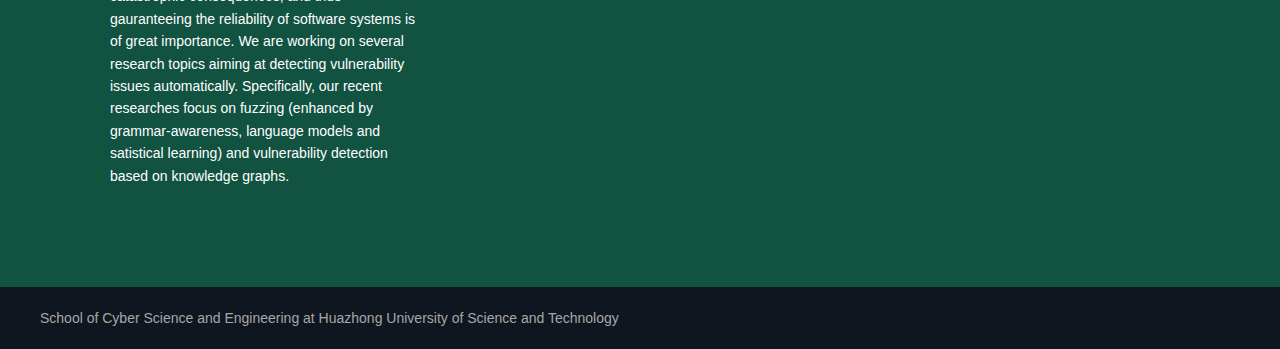
==== commit bd327af5: "Merge branch 'master' of https://github.com/sas-hust/sas-hust.github.io" ====
--- a/index.html
+++ b/index.html
@@ -133,8 +133,8 @@
       
       <li class="one_third second">
         <article><a href="#"><i class="fa fa-chain-broken"></i></a>
-          <h3>Compiler Testing and Debugging</h3>
-          <p> [&hellip;]</p>
+          <h3>Compiler Toolchain Validation</h3>
+          <p> Compiler toolchain is the fundamental tools for software development. However, validating compiler toolchain is challenge due to the existence of testing oracle problem. This project focuses on testing techniques for validating compilers, debuggers, and profilers. </p>
           <!--<footer><a href="#">View Details &raquo;</a></footer>-->
         </article>
       </li>
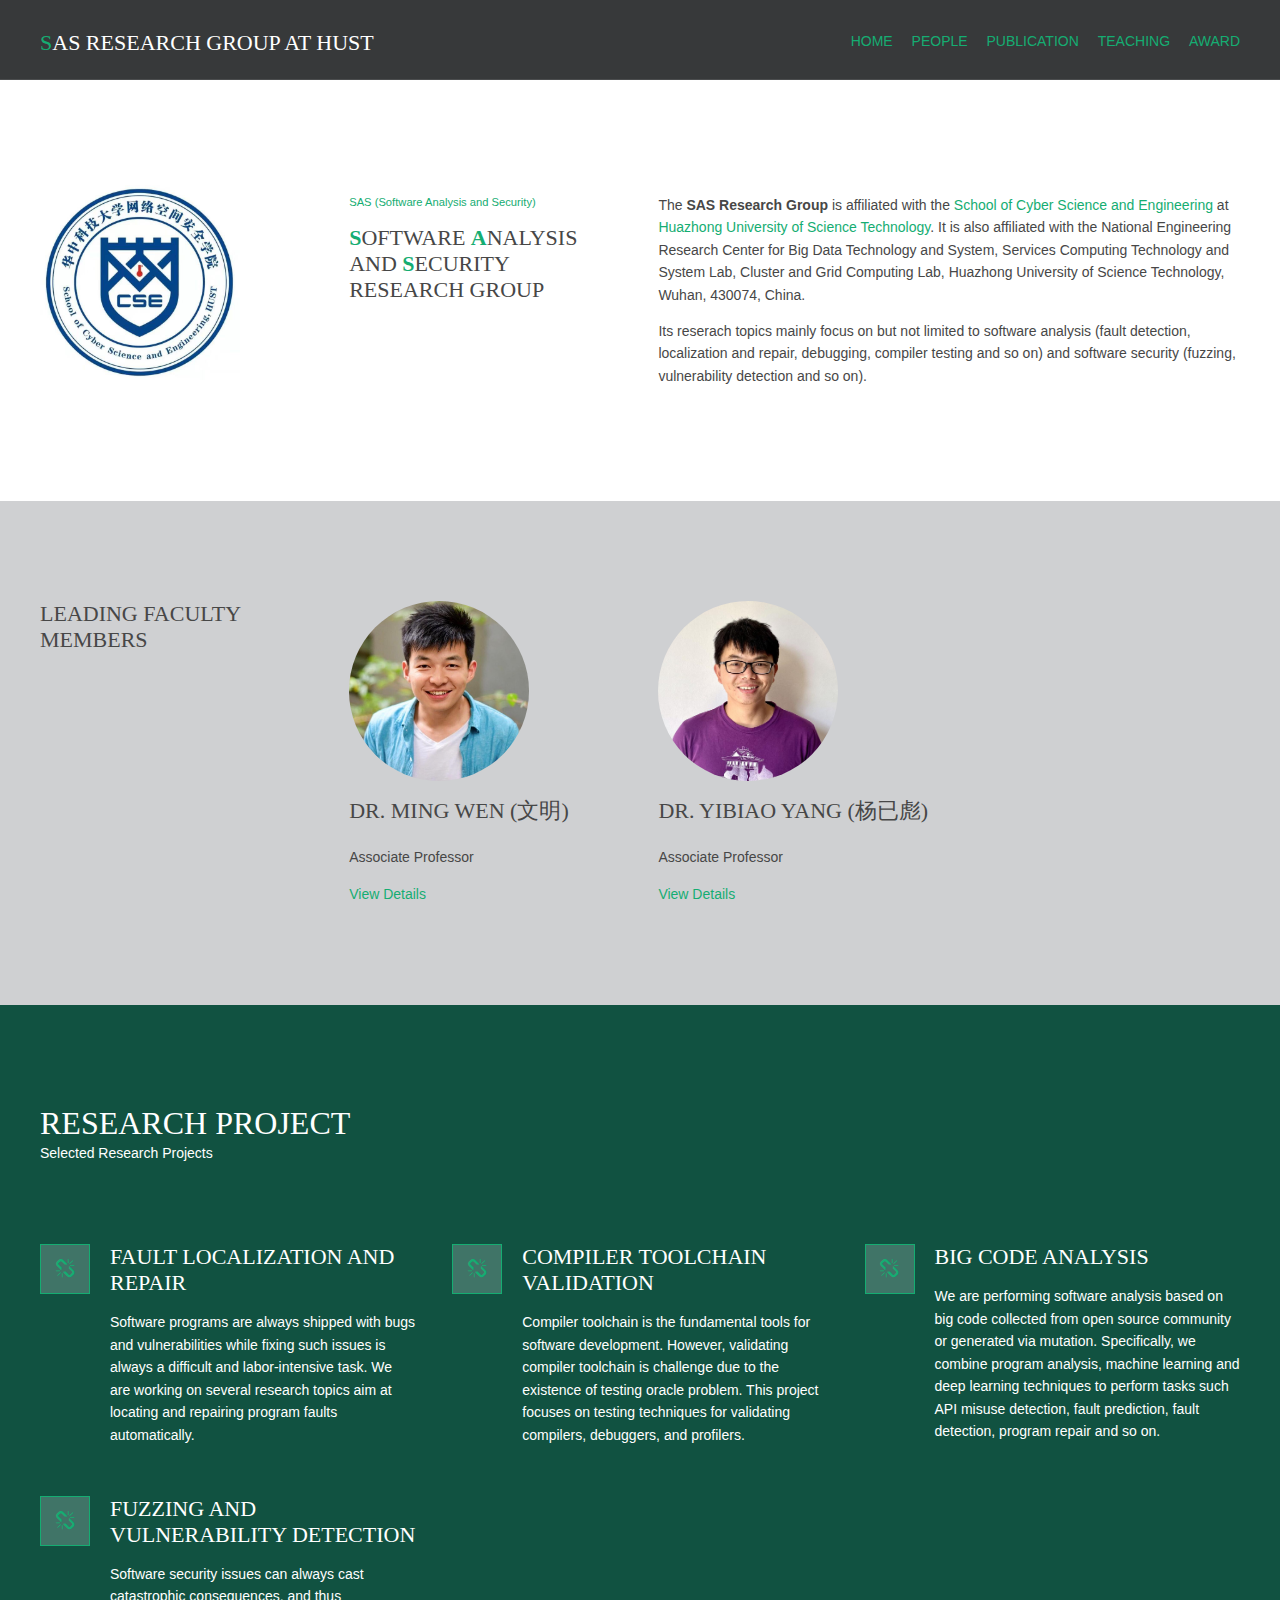
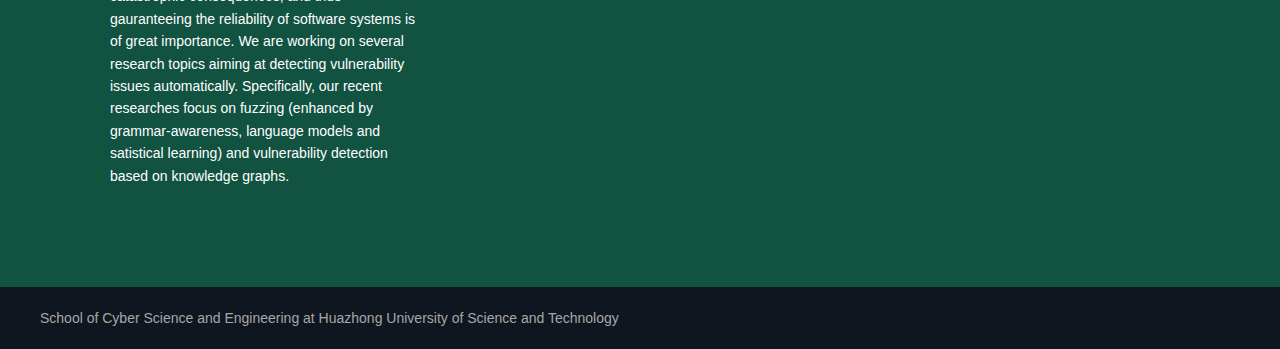
==== commit be28143c: "update typo" ====
--- a/index.html
+++ b/index.html
@@ -88,7 +88,7 @@
         <figure><a href="#"><img class="circle" style="height: 180px; margin-bottom: 15px;" src="images/people/ming.jpg" alt=""></a>
           <figcaption>
             <h6 class="heading" font-x1> Dr. Ming Wen (文明)</h6>
-            <p >Associated Professor</p>
+            <p >Associate Professor</p>
             <footer><a href="https://justinwm.github.io" target="blank">View Details</a></footer>
           </figcaption>
         </figure>
@@ -98,7 +98,7 @@
         <figure><a href="#"><img class="circle" style="height: 180px; margin-bottom: 15px;" src="images/people/yang2.jpg" alt=""></a>
           <figcaption>
             <h6 class="heading" font-x1> Dr. Yibiao Yang (杨已彪)</h6>
-            <p >Associated Professor</p>
+            <p >Associate Professor</p>
             <footer><a href="https://yangyibiao.github.io" target="blank">View Details</a></footer>
           </figcaption>
         </figure>
